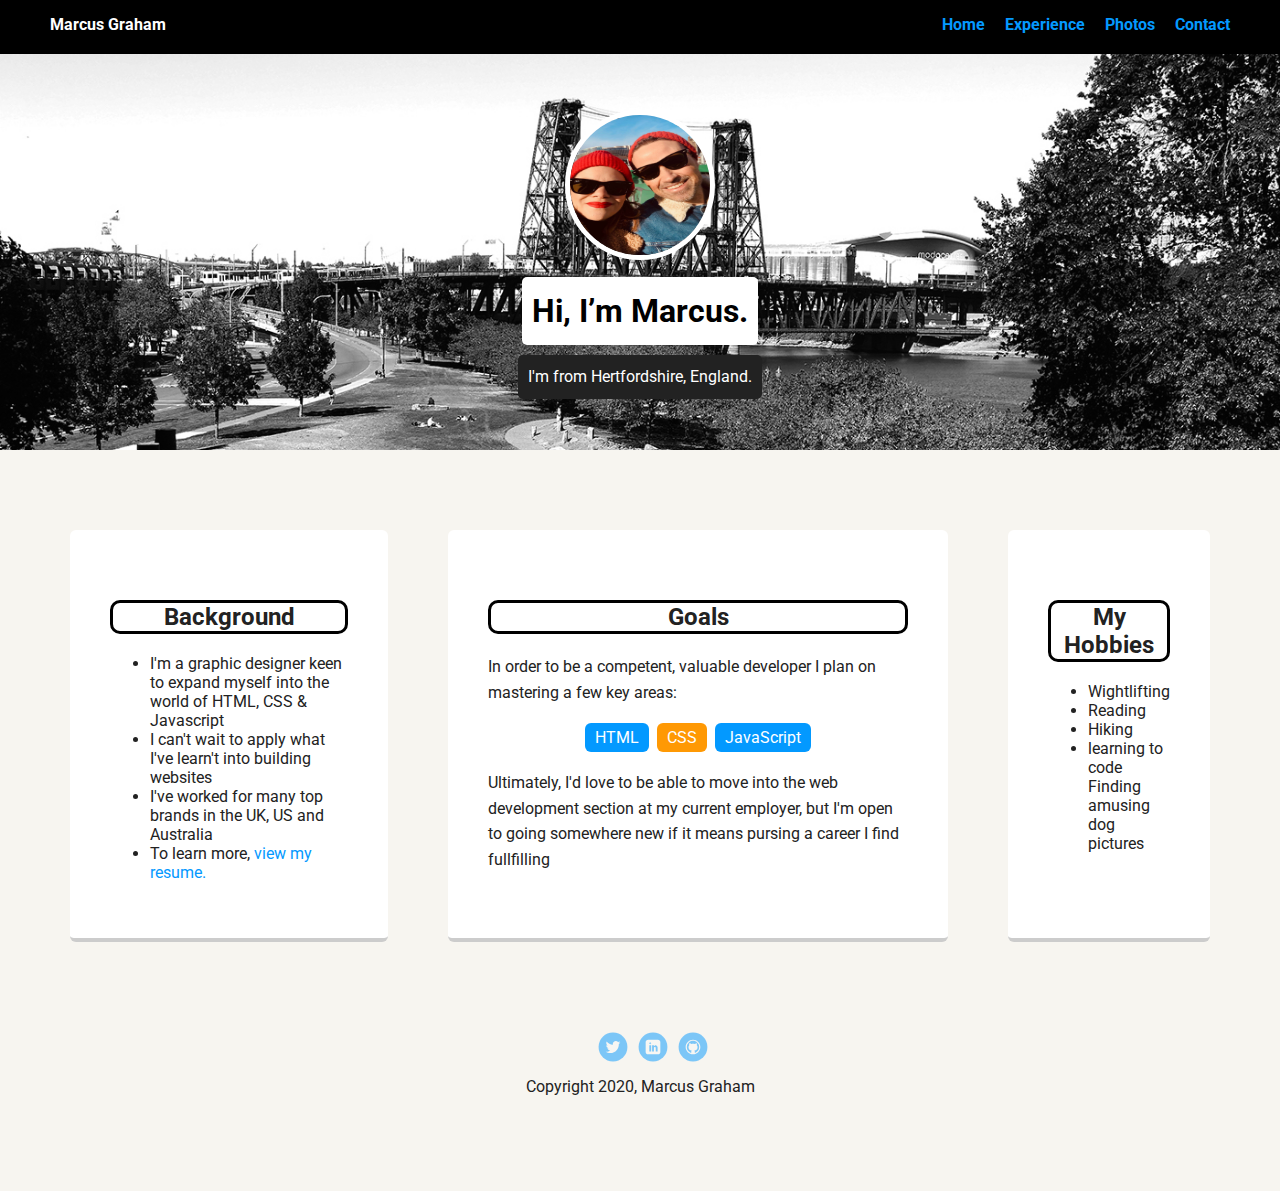
==== index.html @ 5c5d1239 "Update on the project folder" ====
<!doctype html>
<html lang="en">
<head>
  <meta charset="utf-8">
  <title>Marcus Graham Profile</title>
  <meta name="viewport" content="width=device-width, initial-scale=1.0">
  <link rel="stylesheet" href="styles.css">
  <link href="https://fonts.googleapis.com/css?family=Muli%7CRoboto:400,300,500,700,900" rel="stylesheet"></head>
  <body>

    <div class="main-nav">
        <ul class="nav">
          <li class="name">Marcus Graham</li>
          <li><a href="index.html">Home</a></li>
          <li><a href="experience.html">Experience</a></li>
          <li><a href="photos.html">Photos</a></li>
          <li><a href="contact.html">Contact</a></li>
        </ul>
    </div>

    <header>
      <img src="IMG_3683.jpg" alt="Drawing of Marcus Graham" class="profile-image">
      <h1 class="tag name">Hi, I’m Marcus.</h1>
      <p class="tag location">I'm from Hertfordshire, England.</p>
    </header>

    <main class="flex">
      <div class="card">
        <h2 class="card-title">Background</h2>
        <ul>
          <li>I'm a graphic designer keen to expand myself into the world of HTML, CSS & Javascript</li>
          <li>I can't wait to apply what I've learn't into building websites</li>
          <li>I've worked for many top brands in the UK, US and Australia</li>
          <li>To learn more, <a href="resume.html">view my resume.</a></li>
        </ul>
      </div> 

      <div class="card">
        <h2 class="card-title">Goals</h2>
        <p>In order to be a competent, valuable developer I plan on mastering a few key areas:</p>
        <ul class="skills">
          <li>HTML</li>
          <li>CSS</li>
          <li>JavaScript</li>
        </ul>
        <p>Ultimately, I'd love to be able to move into the web development section at my current employer, but I'm open to going somewhere new if it means pursing a career I find fullfilling</p>
      </div> 

      <div class="card">
        <h2 class="card-title">My Hobbies</h2>
        <ul>
          <li>Wightlifting</li>
          <li>Reading</li>
          <li>Hiking</li>
          <li>learning to code</li>
          <il>Finding amusing dog pictures</il>
        </ul>
      </div>

    </main>
    <footer>
      <ul>
        <li><a href="http://twitter.com/marcuspgraham" target="_blank"class="social twitter">Twitter</a></li>
        <li><a href="https://www.linkedin.com/in/marcus-graham-1569a832/?originalSubdomain=uk" class="social linkedin">LinkedIn</a></li>
        <li><a href="https://github.com/marcuspgraham#" class="social github">Github</a></li>
      </ul>
      <p class="copyright">Copyright 2020, Marcus Graham</p>
    </footer>
  </body>
  </html>
---- styles.css ----
/* Global Layout Set-up */
* { 
  box-sizing: border-box;
}
  
body {
  margin: 0;
  padding: 0;
  text-align: center;
  font-family: 'Roboto', sans-serif;
  color: #222;
  background: #f7f5f0;
}
/* Link Styles */

a {
  text-decoration: none;
  color: #0499ff;
}
a:hover {
  color: #6633ff;
}

/* Section Styles */

.main-nav {
  width: 100%;
  background: black;
  min-height: 30px;
  padding: 10px;
  position: fixed;
  text-align: center;
}
.nav {
  display: flex;
  justify-content: space-around;
  font-weight: 700;
  list-style-type: none;
  margin: 0 auto;
  padding: 0;
}
.nav .name {
  display: none;
}
.nav li {
  padding: 5px 10px 10px 10px;
}
.nav a {
  transition: all .5s;
}
.nav a:hover {
  color: white
}

header {
  text-align: center;
  background: url('images/portland.jpg') no-repeat top center ;
  background-size: cover;
  overflow: hidden;
  padding-top: 60px;
}
header {
  line-height: 1.5;
}
header .profile-image {
  margin-top: 50px;
  width: 150px;
  height: 150px;
  border-radius: 50%;
  border: 5px solid white;
  transition: all .5s;
}
header .profile-image:hover {
  transform: scale(1.2) rotate(360deg);
}
.tag {
  background-color: white;
  color: black;
  padding: 10px;
  border-radius: 5px;
  display: table;
  margin: 10px auto;
} 
.location {
  background-color: #222;
  color: white;
}
.card {
  margin: 30px;
  padding: 20px 40px 40px;
  max-width: 500px;
  text-align: left;
  background: #fff;
  border-bottom: 4px solid #ccc;
  border-radius: 6px;
}
.card:hover {
  border-color: #ff99ff;
}

ul.skills {
  padding: 0;
  text-align: center;
}

.skills li {
  border-radius: 6px;
  display: inline-block;
  background: #ff9904;
  color: white;
  padding: 5px 10px;
  margin: 2px;
}

.skills li:nth-child(odd) {
  background: #0399ff;
}

footer {
  width: 100%;
  min-height: 30px;
  padding: 20px 0 40px 20px;
}

footer .copyright {
  top: -8px;
  margin-right: 20px;
  font-size: .75em;
}

footer ul {
  list-style-type: none;
  margin: 0;
  padding: 0;
}

footer ul li {
  display: inline-block;
}

a.social {
  display: inline-block;
  text-indent: -9999px;
  margin-left: 5px;
  width: 30px;
  height: 30px;
  background-size: 30px 30px;
  opacity: .5;
  transition: all .25s;
}
a.twitter {
  background-image: url(images/twitter.svg);
}
a.linkedin {
  background-image: url(images/linkedin.svg);
}
a.github {
  background-image: url(images/github.svg);
}
a.social:hover {
  opacity: 1;
}
.clearfix {
  clear: both;
}

/* Styles for larger screens */
@media screen and (min-width: 720px) {
  
  .flex {
      display: flex;
      max-width: 1200px;
      justify-content: space-around;
      margin: 0 auto;
  }

  header {
    min-height: 450px;
  }

  .nav {
    max-width: 1200px;
  }

  .nav .name {
    display: block;
    margin-right: auto;
    color: white;
  }

  main {
    padding-top: 50px;
  }

  main p {
    line-height: 1.6em;
  }

  footer {
    font-size: 1.3em;
    max-width: 1200px;
    margin: 40px auto;
  }

}

h3{
   color: maroon;
   letter-spacing: .5px;
}

.card-title {
      text-align: center;
      border: solid black 3px;
      border-radius: 10px;
      margin-top: 50px;
}
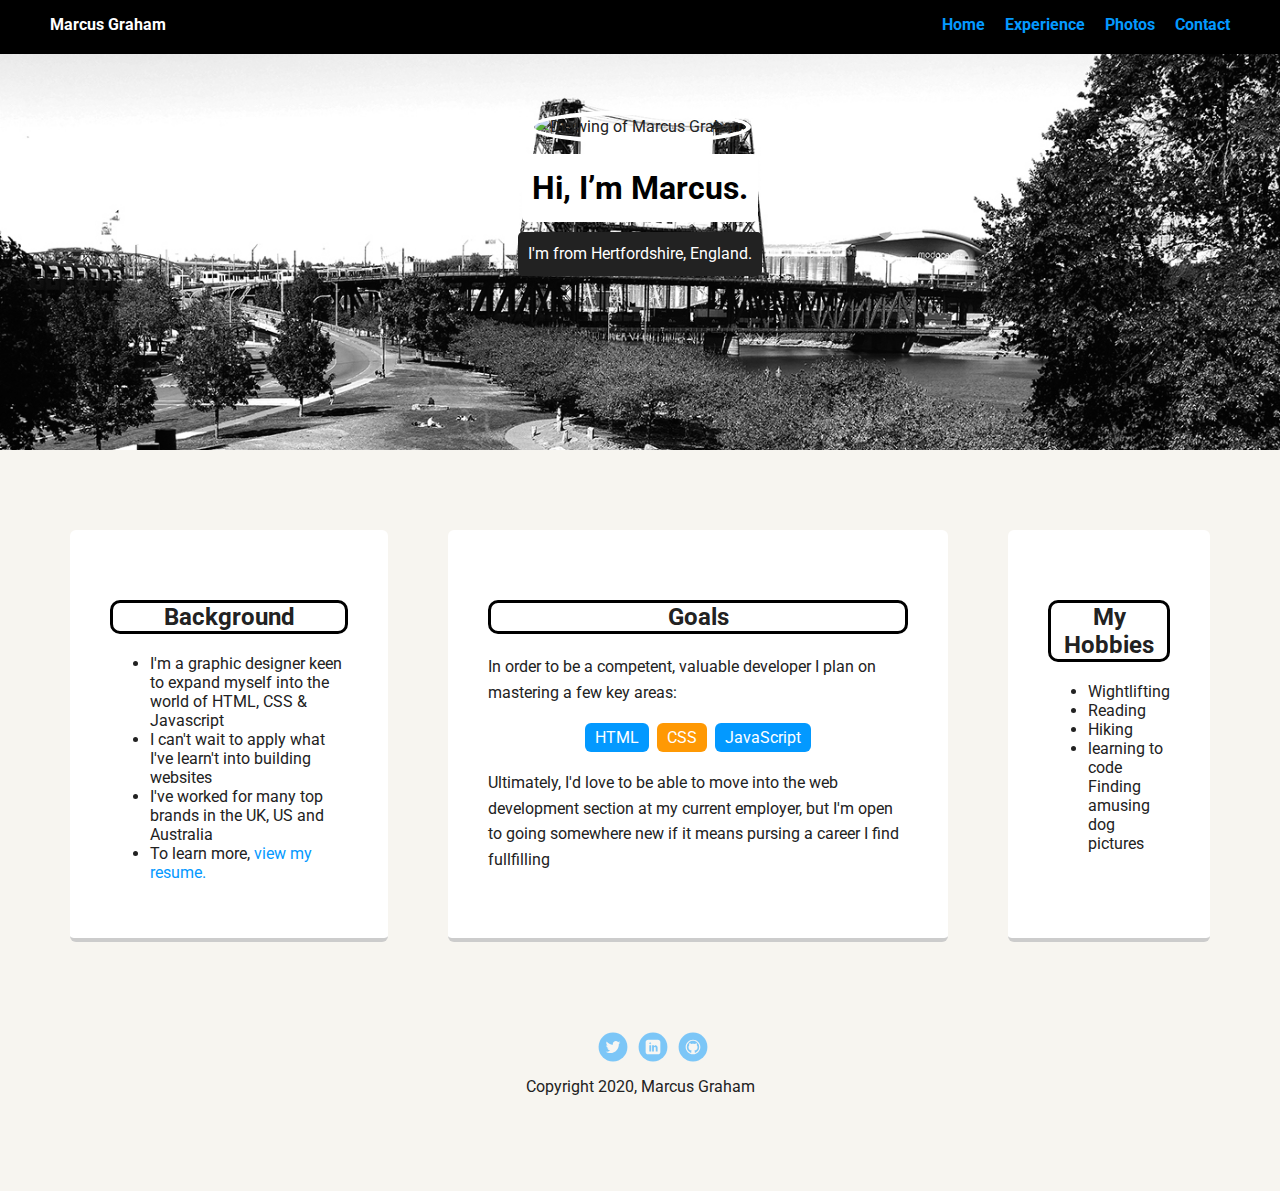
==== commit 69e10ef8: "Folder update" ====
--- a/index.html
+++ b/index.html
@@ -19,7 +19,7 @@
     </div>
 
     <header>
-      <img src="IMG_3683.jpg" alt="Drawing of Marcus Graham" class="profile-image">
+      <img src="../techdegree-project-1/images/me_2.png" alt="Drawing of Marcus Graham" class="profile-image">
       <h1 class="tag name">Hi, I’m Marcus.</h1>
       <p class="tag location">I'm from Hertfordshire, England.</p>
     </header>
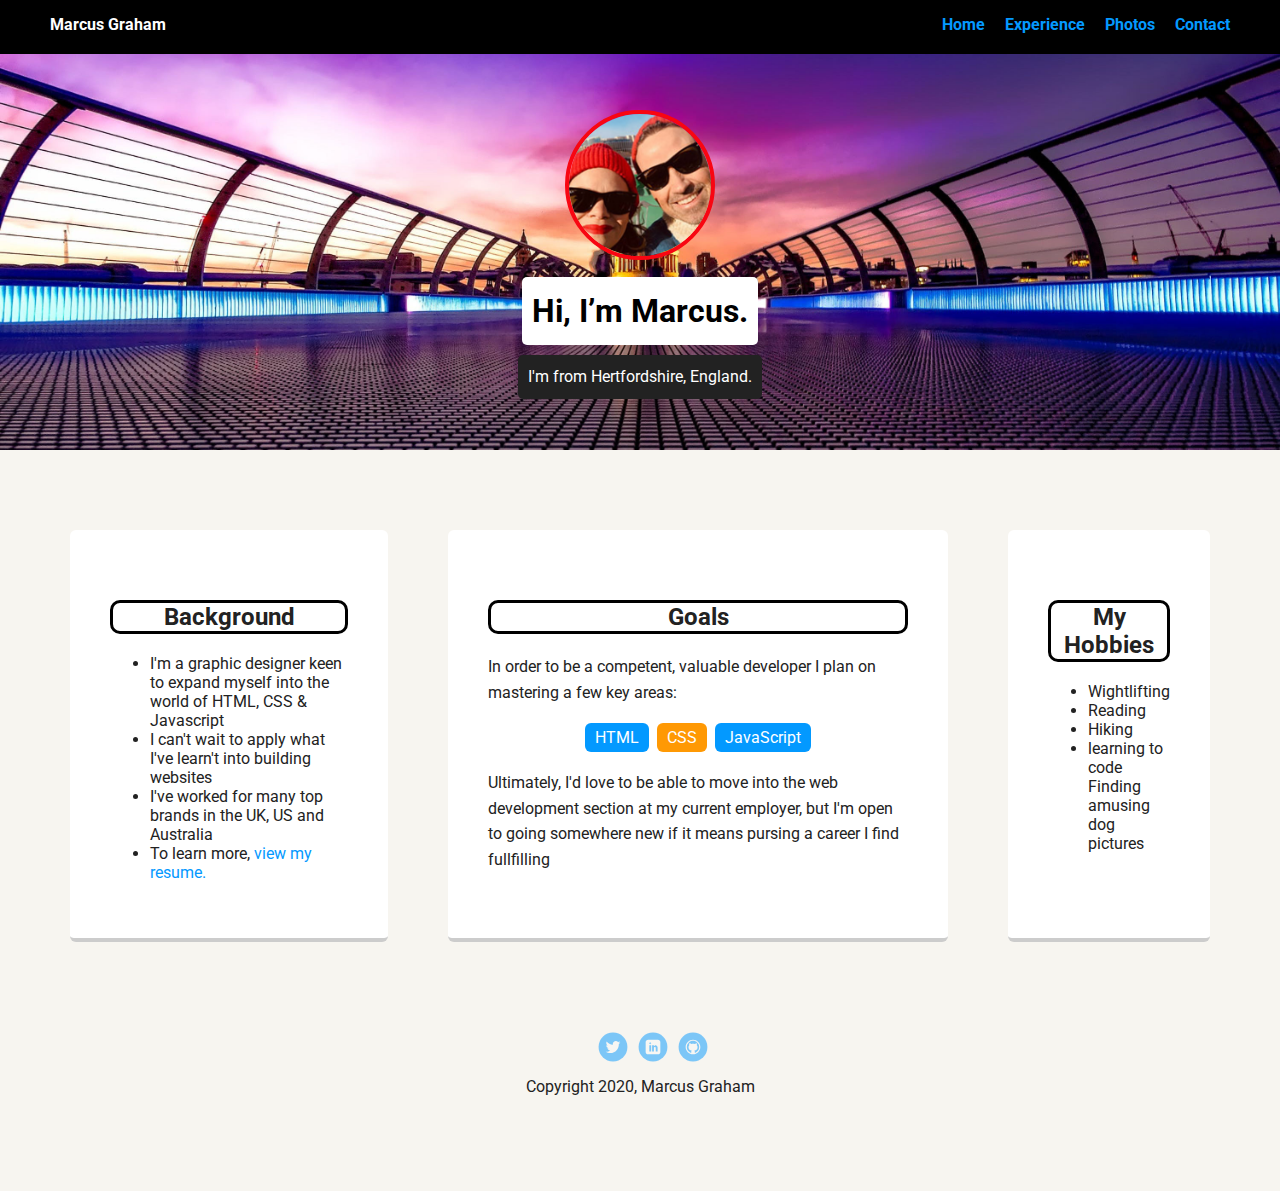
==== commit 95b2af4c: "Image update" ====
--- a/index.html
+++ b/index.html
@@ -19,7 +19,7 @@
     </div>
 
     <header>
-      <img src="../techdegree-project-1/images/me_2.png" alt="Drawing of Marcus Graham" class="profile-image">
+      <img src="images/me_2.png" alt="Drawing of Marcus Graham" class="profile-image">
       <h1 class="tag name">Hi, I’m Marcus.</h1>
       <p class="tag location">I'm from Hertfordshire, England.</p>
     </header>
--- a/styles.css
+++ b/styles.css
@@ -54,7 +54,7 @@
 
 header {
   text-align: center;
-  background: url('images/portland.jpg') no-repeat top center ;
+  background: url('images/St Pauls.jpg') no-repeat top center ;
   background-size: cover;
   overflow: hidden;
   padding-top: 60px;
@@ -66,12 +66,12 @@
   margin-top: 50px;
   width: 150px;
   height: 150px;
-  border-radius: 50%;
-  border: 5px solid white;
-  transition: all .5s;
+  border-radius: 75%;
+  border: 4px solid rgb(248, 6, 18);
+  transition: all .55s;
 }
 header .profile-image:hover {
-  transform: scale(1.2) rotate(360deg);
+  transform: scale(1.5) rotate(720deg);
 }
 .tag {
   background-color: white;
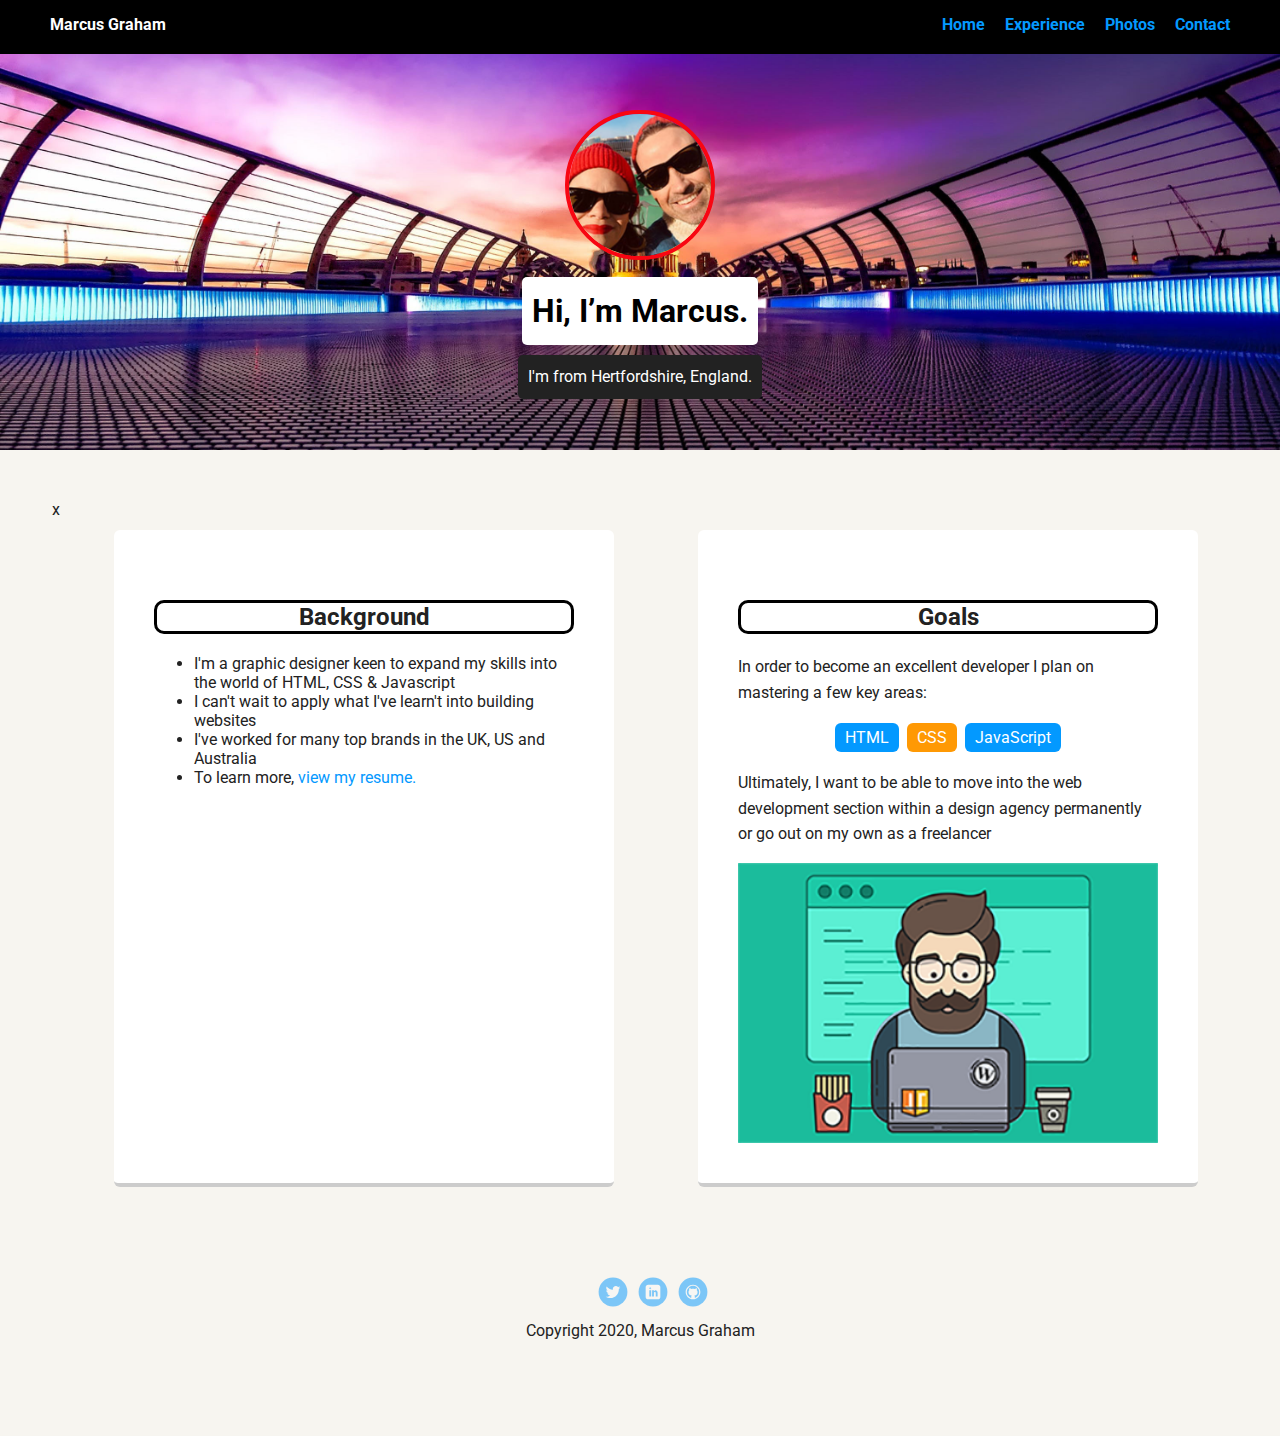
==== commit 0e4ec55d: "Added image" ====
--- a/index.html
+++ b/index.html
@@ -8,7 +8,7 @@
   <link href="https://fonts.googleapis.com/css?family=Muli%7CRoboto:400,300,500,700,900" rel="stylesheet"></head>
   <body>
 
-    <div class="main-nav">
+    <nav class="main-nav">
         <ul class="nav">
           <li class="name">Marcus Graham</li>
           <li><a href="index.html">Home</a></li>
@@ -16,7 +16,7 @@
           <li><a href="photos.html">Photos</a></li>
           <li><a href="contact.html">Contact</a></li>
         </ul>
-    </div>
+      </nav>
 
     <header>
       <img src="images/me_2.png" alt="Drawing of Marcus Graham" class="profile-image">
@@ -24,45 +24,35 @@
       <p class="tag location">I'm from Hertfordshire, England.</p>
     </header>
 
-    <main class="flex">
-      <div class="card">
+    <main class="flex">x
+      <article class="card">
         <h2 class="card-title">Background</h2>
         <ul>
-          <li>I'm a graphic designer keen to expand myself into the world of HTML, CSS & Javascript</li>
+          <li>I'm a graphic designer keen to expand my skills into the world of HTML, CSS & Javascript</li>
           <li>I can't wait to apply what I've learn't into building websites</li>
           <li>I've worked for many top brands in the UK, US and Australia</li>
           <li>To learn more, <a href="resume.html">view my resume.</a></li>
         </ul>
-      </div> 
+      </article> 
 
-      <div class="card">
+      <article class="card">
         <h2 class="card-title">Goals</h2>
-        <p>In order to be a competent, valuable developer I plan on mastering a few key areas:</p>
+        <p>In order to become an excellent developer I plan on mastering a few key areas:</p>
         <ul class="skills">
           <li>HTML</li>
           <li>CSS</li>
           <li>JavaScript</li>
         </ul>
-        <p>Ultimately, I'd love to be able to move into the web development section at my current employer, but I'm open to going somewhere new if it means pursing a career I find fullfilling</p>
-      </div> 
+        <p>Ultimately, I want to be able to move into the web development section within a design agency permanently or go out on my own as a freelancer</p>
+        <img src="images/Web-developer.png" alt="image of web developer" class="center">
+      </article> 
+    </main>
 
-      <div class="card">
-        <h2 class="card-title">My Hobbies</h2>
-        <ul>
-          <li>Wightlifting</li>
-          <li>Reading</li>
-          <li>Hiking</li>
-          <li>learning to code</li>
-          <il>Finding amusing dog pictures</il>
-        </ul>
-      </div>
-
-    </main>
     <footer>
       <ul>
-        <li><a href="http://twitter.com/marcuspgraham" target="_blank"class="social twitter">Twitter</a></li>
-        <li><a href="https://www.linkedin.com/in/marcus-graham-1569a832/?originalSubdomain=uk" class="social linkedin">LinkedIn</a></li>
-        <li><a href="https://github.com/marcuspgraham#" class="social github">Github</a></li>
+        <li><a href="http://twitter.com/marcuspgraham" target="_blank" class="social twitter">Twitter</a></li>
+        <li><a href="https://www.linkedin.com/in/marcus-graham-1569a832/?originalSubdomain=uk" target="_blank" class="social linkedin">LinkedIn</a></li>
+        <li><a href="https://github.com/marcuspgraham#" target="_blank" class="social github">Github</a></li>
       </ul>
       <p class="copyright">Copyright 2020, Marcus Graham</p>
     </footer>
--- a/styles.css
+++ b/styles.css
@@ -68,7 +68,13 @@
   height: 150px;
   border-radius: 75%;
   border: 4px solid rgb(248, 6, 18);
-  transition: all .55s;
+  transition: all .75s;
+}
+.center{
+  display: block;
+  margin-left: auto;
+  margin-right: auto;
+  width: 100%;
 }
 header .profile-image:hover {
   transform: scale(1.5) rotate(720deg);
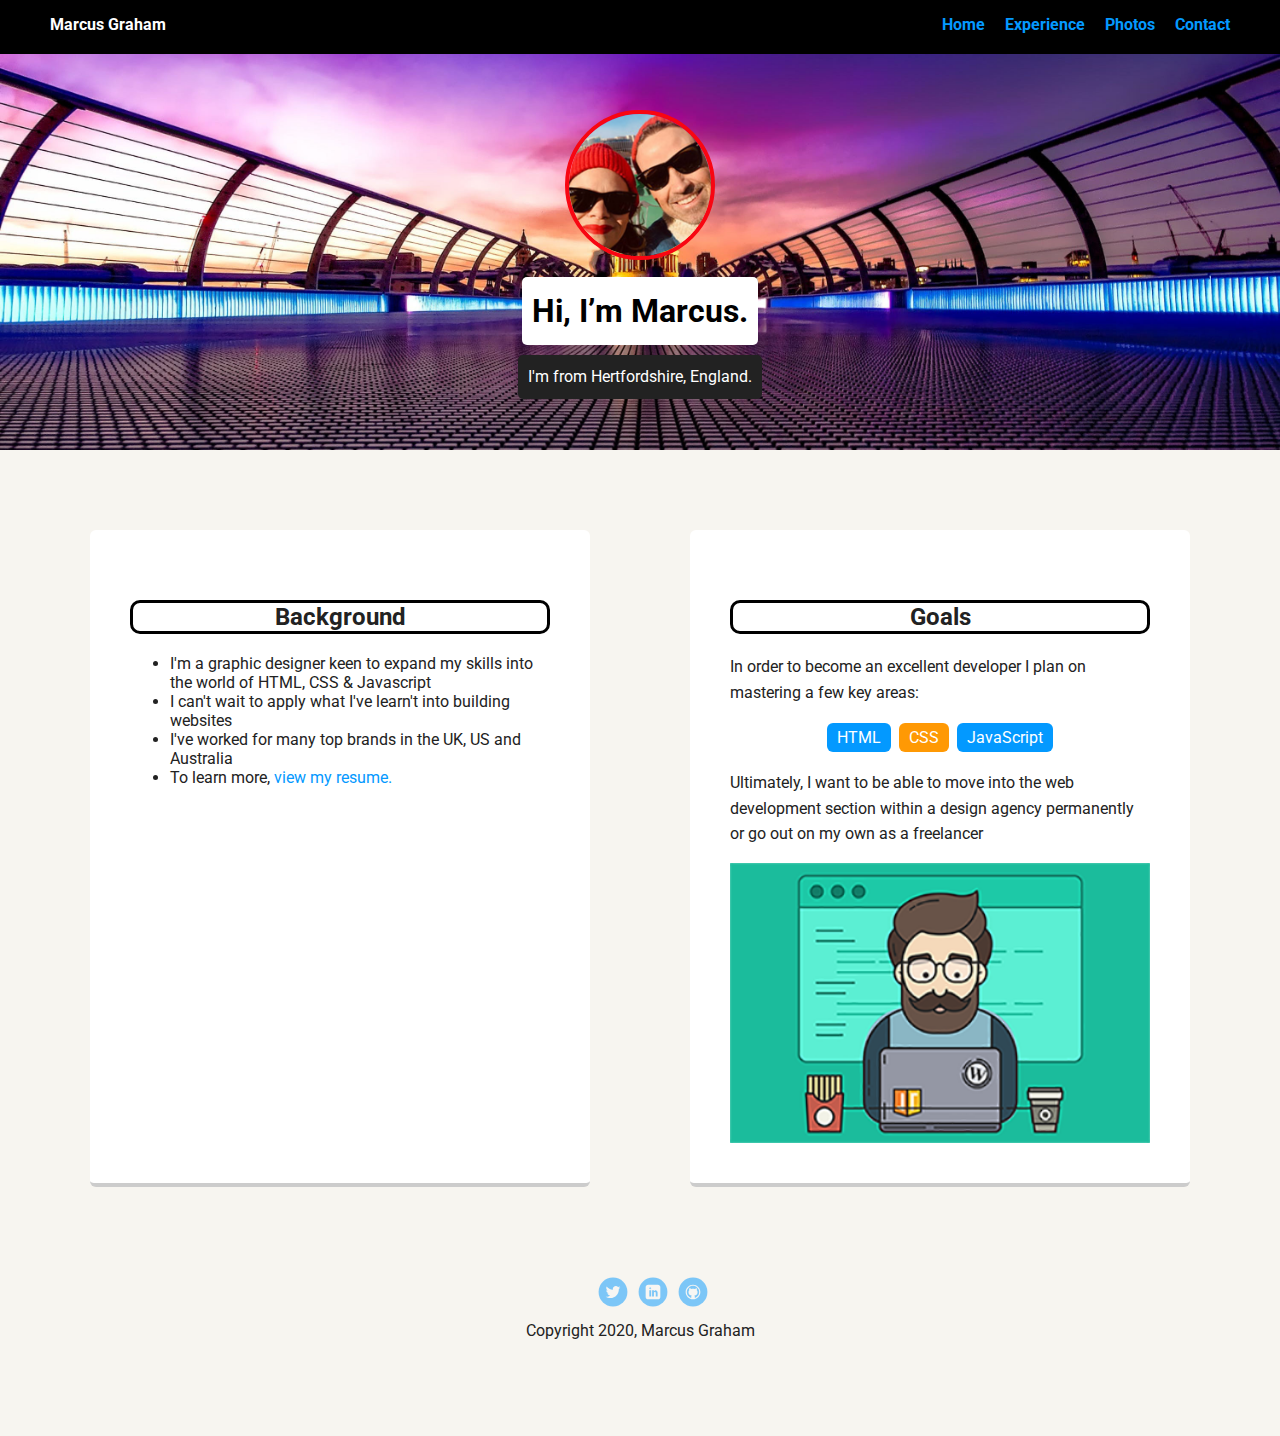
==== commit e6d6e51f: "Code cleaning after validation on HTML & CSS" ====
--- a/index.html
+++ b/index.html
@@ -24,7 +24,7 @@
       <p class="tag location">I'm from Hertfordshire, England.</p>
     </header>
 
-    <main class="flex">x
+    <main class="flex">
       <article class="card">
         <h2 class="card-title">Background</h2>
         <ul>
@@ -51,7 +51,7 @@
     <footer>
       <ul>
         <li><a href="http://twitter.com/marcuspgraham" target="_blank" class="social twitter">Twitter</a></li>
-        <li><a href="https://www.linkedin.com/in/marcus-graham-1569a832/?originalSubdomain=uk" target="_blank" class="social linkedin">LinkedIn</a></li>
+        <li><a href="https://uk.linkedin.com/in/marcus-graham-1569a832" target="_blank" class="social linkedin">LinkedIn</a></li>
         <li><a href="https://github.com/marcuspgraham#" target="_blank" class="social github">Github</a></li>
       </ul>
       <p class="copyright">Copyright 2020, Marcus Graham</p>
